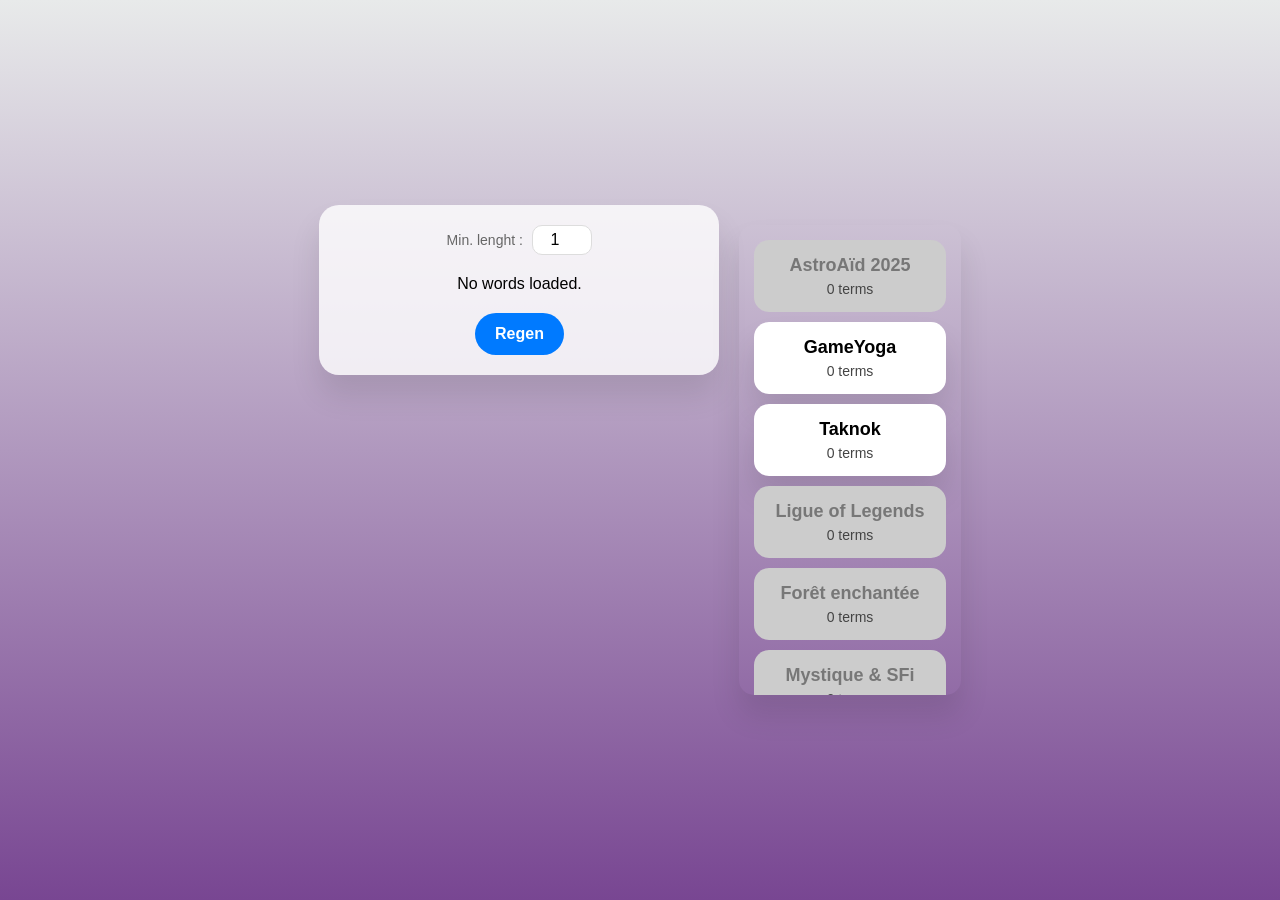
==== index.html @ 60b1a07b "indent" ====
<!DOCTYPE html>
<html lang="fr">
<head>
    <meta charset="UTF-8">
    <meta name="viewport" content="width=device-width, initial-scale=1.0">
    <link rel="icon" href="https://wartets.github.io/N-Body-Problem/image/browser-icon.png">
	<link rel="apple-touch-icon" href="https://wartets.github.io/N-Body-Problem/image/browser-icon.png">
	<meta name="apple-mobile-web-app-capable" content="yes">
    <meta property="og:image" content="https://wartets.github.io/N-Body-Problem/image/browser-icon.png">
    <meta property="og:type" content="website">
    <meta property="og:url" content="https://wartets.github.io/RandomWord">
    <title>Random Word</title>
	<link rel="stylesheet" href="styles.css">
</head>
<body>
	<script src="script.js"></script>
	<div class="main-container">
		<div id="container">
			<div>
				<label for="minLength">Min. lenght :</label>
				<input type="number" id="minLength" value="1" min="1">
			</div>
			<div id="words-container">Wait...</div>
			<button onclick="regenerateWords()">Regen</button>
		</div>
		<div id="source-container"></div>
	</div>
</body>
</html>
---- styles.css ----
* {
	box-sizing: border-box;
	margin: 0;
	padding: 0;
}

body {
	font-family: 'SF Pro Display', -apple-system, BlinkMacSystemFont, sans-serif;
	display: flex;
	height: 100vh;
	margin: 0;
	background: linear-gradient(180deg, #e8eaea, #784692);
	justify-content: center;
	align-items: center;
}

#container {
	background: rgba(255, 255, 255, 0.8);
	padding: 20px;
	border-radius: 20px;
	box-shadow: 0 20px 30px rgba(0, 0, 0, 0.1);
	text-align: center;
	width: 90%;
	max-width: 400px;
}

h1 {
	font-size: 22px;
	font-weight: 600;
	color: #333;
	margin-bottom: 15px;
}

label {
	font-size: 14px;
	color: #666;
}

input {
	font-size: 16px;
	width: 60px;
	padding: 5px;
	border: 1px solid #ddd;
	border-radius: 10px;
	text-align: center;
	outline: none;
	margin-left: 5px;
}

#words-container {
	margin: 20px 0;
}

.word-item {
	font-size: 20px;
	font-weight: 600;
	color: #222;
	padding: 10px;
	background: #f8f8f8;
	border-radius: 12px;
	margin: 5px 0;
	box-shadow: 0 2px 5px rgba(0, 0, 0, 0.05);
}

.lengths {
	font-size: 14px;
	color: #888;
	margin-top: 5px;
}

button {
	font-size: 16px;
	font-weight: 600;
	background: #007aff;
	color: white;
	border: none;
	padding: 12px 20px;
	border-radius: 25px;
	cursor: pointer;
	transition: background 0.2s ease-in-out;
}

button:hover {
	background: #005ecb;
	transform: scale(1.02);
}

#source-container {
	gap: 20px;
	background: argb(240, 240, 240, 0.4);
	padding: 15px;
	border-radius: 15px;
	box-shadow: 0 5px 15px rgba(0, 0, 0, 0.1);
	text-align: center;
    max-height: 470px;
    max-width: 500px;
    overflow-y: auto;
}

table {
	width: 100%;
	border-collapse: collapse;
	margin-top: 10px;
}

th, td {
	padding: 10px;
	border-bottom: 1px solid #ddd;
}

th {
	background-color: #f5f5f5;
	font-weight: 600;
	color: #333;
}

tr:last-child td {
	border-bottom: none;
}

td {
	font-size: 14px;
	color: #444;
}

input[type="checkbox"] {
	width: 18px;
	height: 18px;
	cursor: pointer;
}

#source-container {
	display: flex;
	flex-direction: column;
	align-items: center;
	margin-top: 20px;
	gap: 10px;
	box-shadow: 0 20px 30px rgba(0, 0, 0, 0.1);
}

.source-card {
	background: white;
	padding: 15px;
	border-radius: 15px;
	box-shadow: 0 20px 30px rgba(0, 0, 0, 0.1);
	text-align: center;
	width: 100%;
	max-width: 400px;
	cursor: pointer;
	transition: background 0.3s ease, transform 0.1s ease;
}

.source-card:hover {
	transform: scale(1.02);
}

.source-card.disabled {
	background: #ccc;
	color: #777;
	box-shadow: none;
	cursor: pointer;
}

.source-card h3 {
	margin: 0;
	font-size: 18px;
	font-weight: 600;
}

.source-card p {
	margin: 5px 0 0;
	font-size: 14px;
	color: #444;
}

.main-container {
    display: flex;
    gap: 20px;
    justify-content: center;
    align-items: flex-start;
    width: 100%;
    max-width: 900px;
}

::-webkit-scrollbar {
    width: 5px;
    height: 5px;
}

::-webkit-scrollbar-thumb {
    background: rgba(177, 105, 214, 0.7);
    border-radius: 10px;
}

::-webkit-scrollbar-track {
    background: rgba(0, 0, 0, 0);
	transition: background 0.2s ease-in-out;
}

::-webkit-scrollbar-thumb:hover {
    background: rgba(120, 70, 156, 0.9);
	transition: background 0.2s ease-in-out;
}
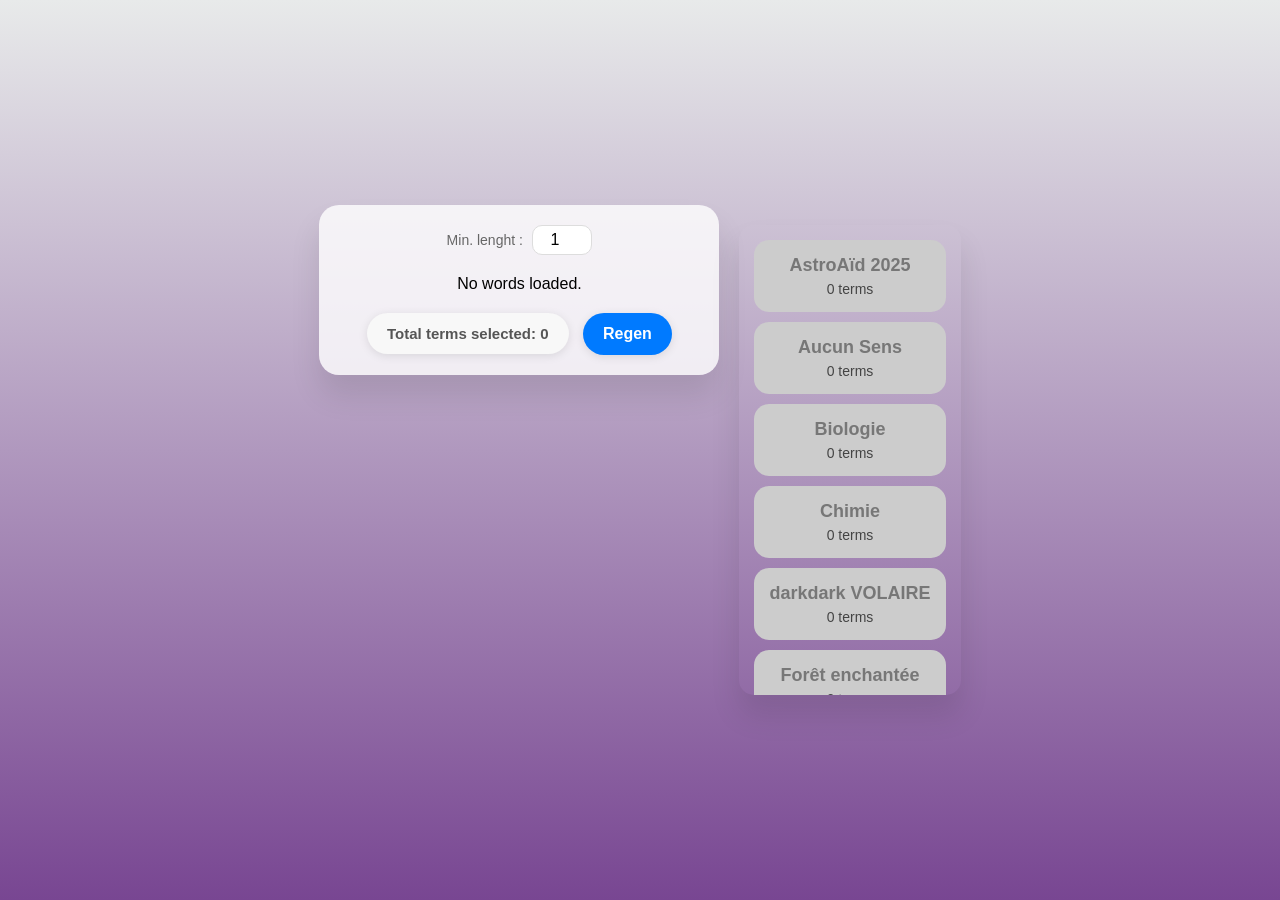
==== commit cbd44ed5: "page style" ====
--- a/index.html
+++ b/index.html
@@ -21,6 +21,7 @@
 				<input type="number" id="minLength" value="1" min="1">
 			</div>
 			<div id="words-container">Wait...</div>
+			<div id="total-terms" class="total-terms">Total terms selected: 0</div>
 			<button onclick="regenerateWords()">Regen</button>
 		</div>
 		<div id="source-container"></div>
--- a/styles.css
+++ b/styles.css
@@ -2,6 +2,7 @@
 	box-sizing: border-box;
 	margin: 0;
 	padding: 0;
+	user-select: none;
 }
 
 body {
@@ -76,6 +77,7 @@
 	border: none;
 	padding: 12px 20px;
 	border-radius: 25px;
+    box-shadow: 0 2px 10px rgba(0, 0, 0, 0.1);
 	cursor: pointer;
 	transition: background 0.2s ease-in-out;
 }
@@ -201,3 +203,24 @@
     background: rgba(120, 70, 156, 0.9);
 	transition: background 0.2s ease-in-out;
 }
+
+#total-terms {
+	margin-right: 10px;
+	font-size: 15px;
+	font-weight: 600;
+    color: #555;
+    background-color: #f0f0f0;
+    padding: 8px 15px;
+	border: none;
+	padding: 12px 20px;
+	border-radius: 25px;
+    box-shadow: 0 2px 10px rgba(0, 0, 0, 0.1);
+    text-align: center;
+    width: fit-content;
+}
+
+#total-terms {
+    display: inline-block;
+    font-weight: 600;
+    background-color: #f8f8f8;
+}
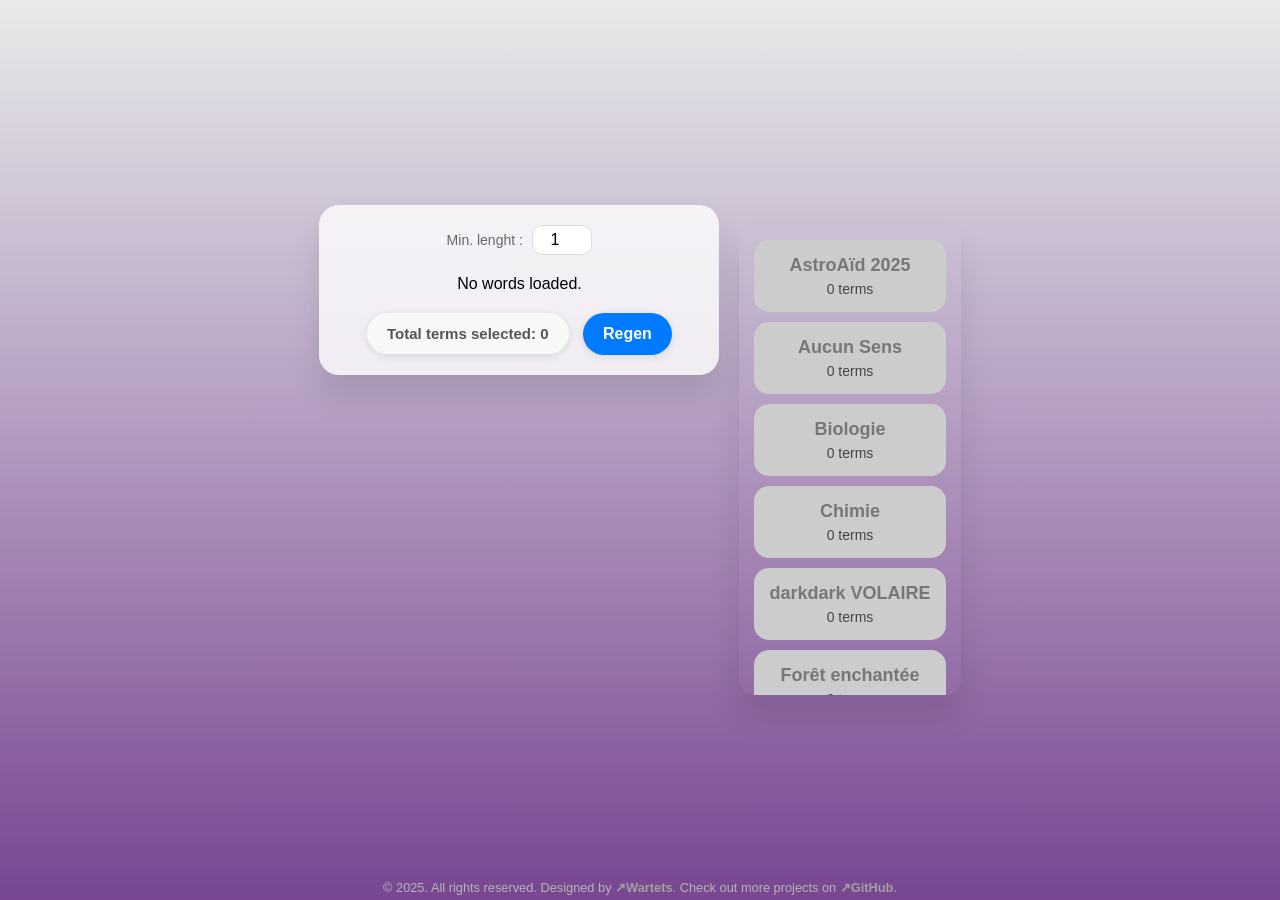
==== commit 75223584: "Added footer" ====
--- a/index.html
+++ b/index.html
@@ -26,5 +26,12 @@
 		</div>
 		<div id="source-container"></div>
 	</div>
+
+    <footer>
+        <p>&copy; 2025. All rights reserved. Designed by 
+            <a href="https://wartets.github.io/Wartets/" target="_blank">&#x2197;Wartets</a>.
+            <wbr>Check out more projects on <a href="https://github.com/wartets" target="_blank">&#x2197;GitHub</a>.
+        </p>
+    </footer>
 </body>
 </html>
--- a/styles.css
+++ b/styles.css
@@ -89,7 +89,7 @@
 
 #source-container {
 	gap: 20px;
-	background: argb(240, 240, 240, 0.4);
+	background: argb(241, 240, 240, 0.4);
 	padding: 15px;
 	border-radius: 15px;
 	box-shadow: 0 5px 15px rgba(0, 0, 0, 0.1);
@@ -223,4 +223,31 @@
     display: inline-block;
     font-weight: 600;
     background-color: #f8f8f8;
+}
+
+/* Footer */
+footer {
+	z-index: 3;
+    text-align: center;
+    margin-top: 30px;
+    padding-top: 5px;
+    padding-bottom: 5px;
+	color: #b4b4b4;
+	font-size: 0.8rem;
+    position: fixed;
+	left: 0;
+    bottom: 0;
+    width: 100%;
+}
+
+footer a {
+    color: #a0a0a0;
+    text-decoration: none;
+    font-weight: bold;
+    transition: color 0.15s ease-in;
+}
+
+footer a:hover {
+    color: #555;
+    text-decoration: underline;
 }
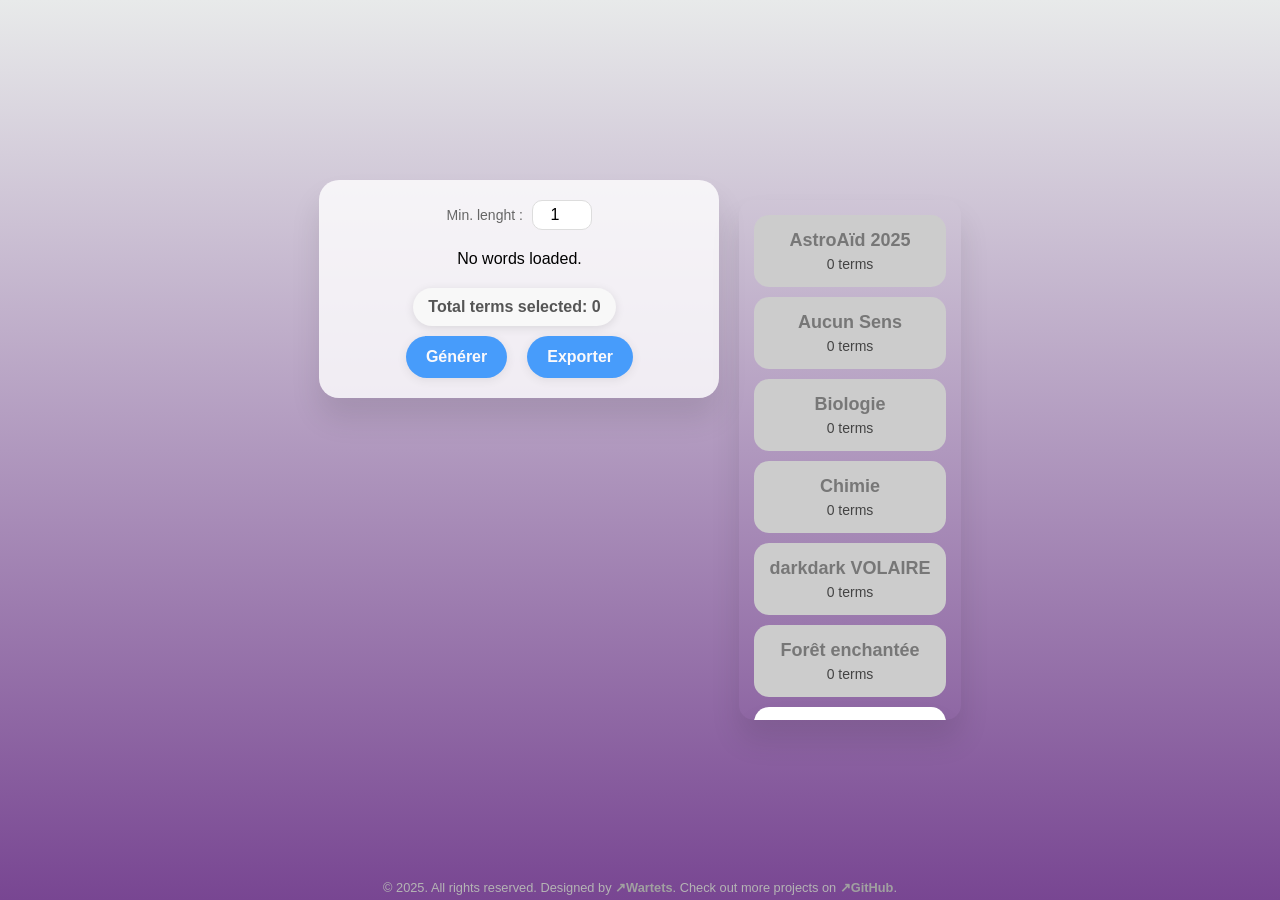
==== commit 363d513d: "adding export" ====
--- a/index.html
+++ b/index.html
@@ -21,12 +21,20 @@
 				<input type="number" id="minLength" value="1" min="1">
 			</div>
 			<div id="words-container">Wait...</div>
-			<div id="total-terms" class="total-terms">Total terms selected: 0</div>
-			<button onclick="regenerateWords()">Regen</button>
+			<div id="control-panel">
+				<div id="total-terms" class="total-terms">Total terms selected: 0</div>
+				<div id="buttons-panel">
+					<button id="regen-btn" onclick="regenerateWords()">Générer</button>
+					<button id="export-btn" onclick="exportWords()">Exporter</button>
+				</div>
+			</div>
+			<div id="loading-icon" style="display: none;"></div>
 		</div>
 		<div id="source-container"></div>
 	</div>
-
+	<div id="overlay" style="display: none;">
+		<div class="loading-icon"></div>
+	</div>
     <footer>
         <p>&copy; 2025. All rights reserved. Designed by 
             <a href="https://wartets.github.io/Wartets/" target="_blank">&#x2197;Wartets</a>.
--- a/styles.css
+++ b/styles.css
@@ -89,12 +89,11 @@
 
 #source-container {
 	gap: 20px;
-	background: argb(241, 240, 240, 0.4);
 	padding: 15px;
 	border-radius: 15px;
 	box-shadow: 0 5px 15px rgba(0, 0, 0, 0.1);
 	text-align: center;
-    max-height: 470px;
+    max-height: 520px;
     max-width: 500px;
     overflow-y: auto;
 }
@@ -225,7 +224,6 @@
     background-color: #f8f8f8;
 }
 
-/* Footer */
 footer {
 	z-index: 3;
     text-align: center;
@@ -250,4 +248,83 @@
 footer a:hover {
     color: #555;
     text-decoration: underline;
-}+}
+
+.loading-icon {
+    width: 30px;
+    height: 30px;
+    border: 4px solid #f3f3f3;
+    border-top: 4px solid #3498db;
+    border-radius: 50%;
+    animation: spin 2s linear infinite;
+    margin: 0 auto;
+}
+
+@keyframes spin {
+    0% { transform: rotate(0deg); }
+    100% { transform: rotate(360deg); }
+}
+
+#export-container {
+	display: flex;
+	flex-direction: column;
+	align-items: center;
+	margin-top: 20px;
+}
+#export-container button {
+	opacity: 0.5;
+	margin-bottom: 10px;
+}
+#export-container .loading-icon {
+	margin: 0;
+}
+
+#overlay {
+	position: fixed;
+	top: 0;
+	left: 0;
+	width: 100%;
+	height: 100%;
+	background: rgba(0, 0, 0, 0.7);
+	display: flex;
+	justify-content: center;
+	align-items: center;
+	z-index: 1000;
+}
+
+#control-panel {
+	margin-top: 20px;
+	display: flex;
+	flex-direction: column;
+	align-items: center;
+	gap: 10px;
+}
+#total-terms {
+	font-size: 16px;
+	font-weight: 600;
+	color: #555;
+	background-color: #f8f8f8;
+	padding: 10px 15px;
+	border-radius: 25px;
+	box-shadow: 0 2px 10px rgba(0, 0, 0, 0.1);
+}
+#buttons-panel {
+	display: flex;
+	gap: 20px;
+}
+#buttons-panel button {
+	opacity: 0.7;
+	padding: 12px 20px;
+	border-radius: 25px;
+	border: none;
+	background: #007aff;
+	color: white;
+	font-size: 16px;
+	font-weight: 600;
+	cursor: pointer;
+	transition: background 0.2s ease-in-out, transform 0.2s;
+}
+#buttons-panel button:hover {
+	background: #005ecb;
+	transform: scale(1.02);
+}
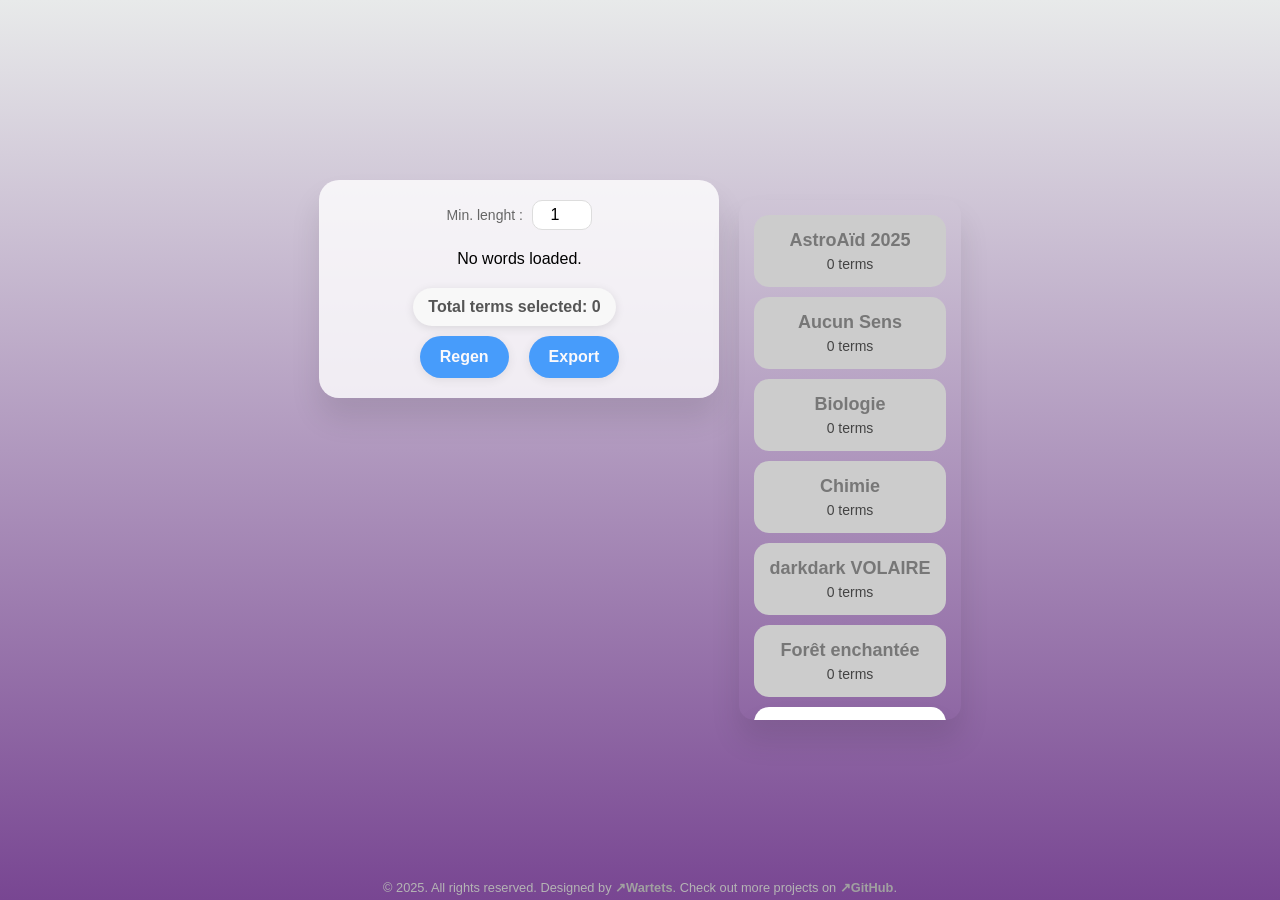
==== commit 854a9830: "Update index.html" ====
--- a/index.html
+++ b/index.html
@@ -24,8 +24,8 @@
 			<div id="control-panel">
 				<div id="total-terms" class="total-terms">Total terms selected: 0</div>
 				<div id="buttons-panel">
-					<button id="regen-btn" onclick="regenerateWords()">Générer</button>
-					<button id="export-btn" onclick="exportWords()">Exporter</button>
+					<button id="regen-btn" onclick="regenerateWords()">Regen</button>
+					<button id="export-btn" onclick="exportWords()">Export</button>
 				</div>
 			</div>
 			<div id="loading-icon" style="display: none;"></div>
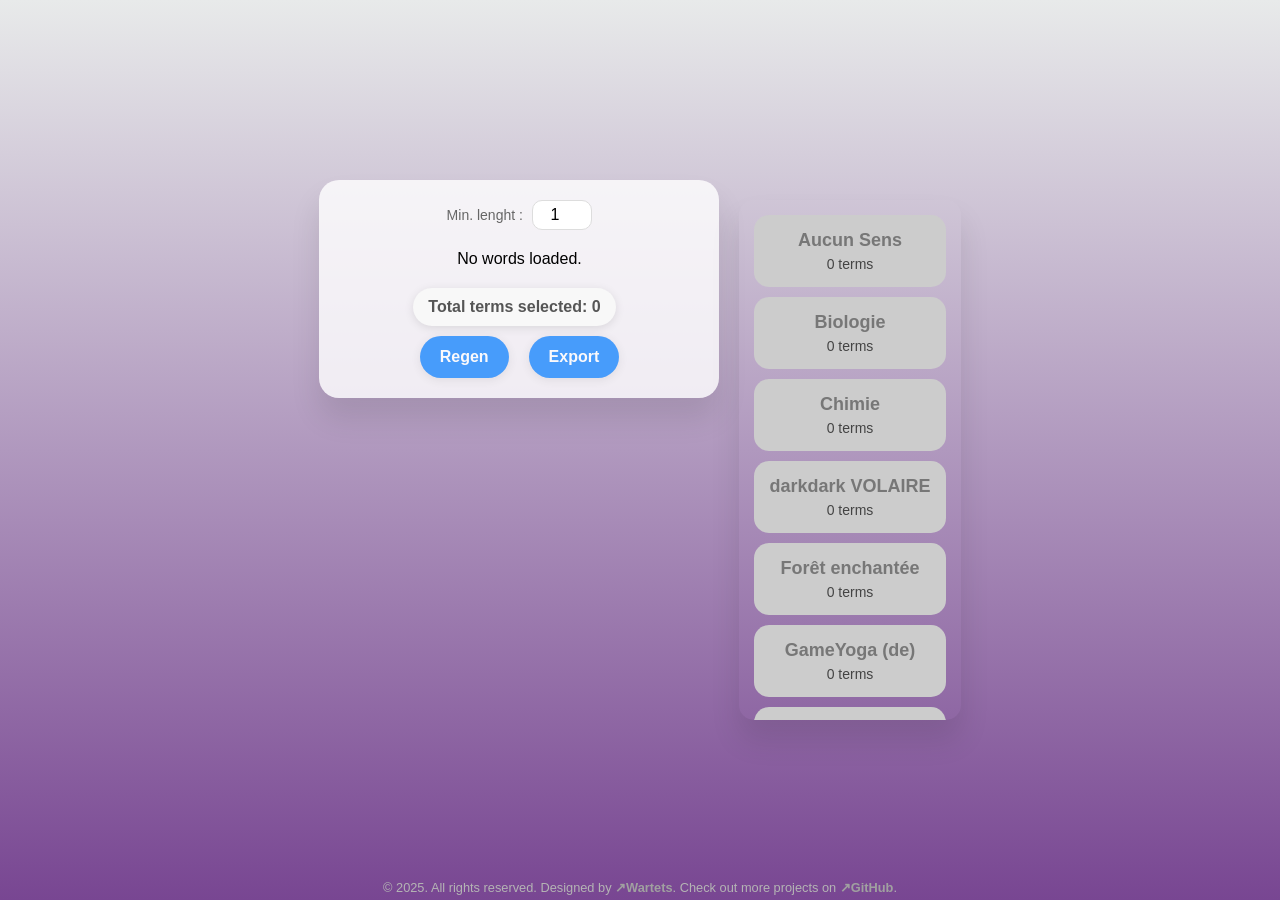
==== commit a5156dae: "whitespace changes" ====
--- a/index.html
+++ b/index.html
@@ -1,15 +1,15 @@
 <!DOCTYPE html>
 <html lang="fr">
 <head>
-    <meta charset="UTF-8">
-    <meta name="viewport" content="width=device-width, initial-scale=1.0">
-    <link rel="icon" href="https://wartets.github.io/N-Body-Problem/image/browser-icon.png">
+	<meta charset="UTF-8">
+	<meta name="viewport" content="width=device-width, initial-scale=1.0">
+	<link rel="icon" href="https://wartets.github.io/N-Body-Problem/image/browser-icon.png">
 	<link rel="apple-touch-icon" href="https://wartets.github.io/N-Body-Problem/image/browser-icon.png">
 	<meta name="apple-mobile-web-app-capable" content="yes">
-    <meta property="og:image" content="https://wartets.github.io/N-Body-Problem/image/browser-icon.png">
-    <meta property="og:type" content="website">
-    <meta property="og:url" content="https://wartets.github.io/RandomWord">
-    <title>Random Word</title>
+	<meta property="og:image" content="https://wartets.github.io/N-Body-Problem/image/browser-icon.png">
+	<meta property="og:type" content="website">
+	<meta property="og:url" content="https://wartets.github.io/RandomWord">
+	<title>Random Word</title>
 	<link rel="stylesheet" href="styles.css">
 </head>
 <body>
@@ -35,11 +35,11 @@
 	<div id="overlay" style="display: none;">
 		<div class="loading-icon"></div>
 	</div>
-    <footer>
-        <p>&copy; 2025. All rights reserved. Designed by 
-            <a href="https://wartets.github.io/Wartets/" target="_blank">&#x2197;Wartets</a>.
-            <wbr>Check out more projects on <a href="https://github.com/wartets" target="_blank">&#x2197;GitHub</a>.
-        </p>
-    </footer>
+	<footer>
+		<p>&copy; 2025. All rights reserved. Designed by 
+			<a href="https://wartets.github.io/Wartets/" target="_blank">&#x2197;Wartets</a>.
+			<wbr>Check out more projects on <a href="https://github.com/wartets" target="_blank">&#x2197;GitHub</a>.
+		</p>
+	</footer>
 </body>
 </html>
--- a/styles.css
+++ b/styles.css
@@ -77,7 +77,7 @@
 	border: none;
 	padding: 12px 20px;
 	border-radius: 25px;
-    box-shadow: 0 2px 10px rgba(0, 0, 0, 0.1);
+	box-shadow: 0 2px 10px rgba(0, 0, 0, 0.1);
 	cursor: pointer;
 	transition: background 0.2s ease-in-out;
 }
@@ -93,9 +93,9 @@
 	border-radius: 15px;
 	box-shadow: 0 5px 15px rgba(0, 0, 0, 0.1);
 	text-align: center;
-    max-height: 520px;
-    max-width: 500px;
-    overflow-y: auto;
+	max-height: 520px;
+	max-width: 500px;
+	overflow-y: auto;
 }
 
 table {
@@ -175,31 +175,31 @@
 }
 
 .main-container {
-    display: flex;
-    gap: 20px;
-    justify-content: center;
-    align-items: flex-start;
-    width: 100%;
-    max-width: 900px;
+	display: flex;
+	gap: 20px;
+	justify-content: center;
+	align-items: flex-start;
+	width: 100%;
+	max-width: 900px;
 }
 
 ::-webkit-scrollbar {
-    width: 5px;
-    height: 5px;
+	width: 5px;
+	height: 5px;
 }
 
 ::-webkit-scrollbar-thumb {
-    background: rgba(177, 105, 214, 0.7);
-    border-radius: 10px;
+	background: rgba(177, 105, 214, 0.7);
+	border-radius: 10px;
 }
 
 ::-webkit-scrollbar-track {
-    background: rgba(0, 0, 0, 0);
+	background: rgba(0, 0, 0, 0);
 	transition: background 0.2s ease-in-out;
 }
 
 ::-webkit-scrollbar-thumb:hover {
-    background: rgba(120, 70, 156, 0.9);
+	background: rgba(120, 70, 156, 0.9);
 	transition: background 0.2s ease-in-out;
 }
 
@@ -207,62 +207,62 @@
 	margin-right: 10px;
 	font-size: 15px;
 	font-weight: 600;
-    color: #555;
-    background-color: #f0f0f0;
-    padding: 8px 15px;
+	color: #555;
+	background-color: #f0f0f0;
+	padding: 8px 15px;
 	border: none;
 	padding: 12px 20px;
 	border-radius: 25px;
-    box-shadow: 0 2px 10px rgba(0, 0, 0, 0.1);
-    text-align: center;
-    width: fit-content;
+	box-shadow: 0 2px 10px rgba(0, 0, 0, 0.1);
+	text-align: center;
+	width: fit-content;
 }
 
 #total-terms {
-    display: inline-block;
-    font-weight: 600;
-    background-color: #f8f8f8;
+	display: inline-block;
+	font-weight: 600;
+	background-color: #f8f8f8;
 }
 
 footer {
 	z-index: 3;
-    text-align: center;
-    margin-top: 30px;
-    padding-top: 5px;
-    padding-bottom: 5px;
+	text-align: center;
+	margin-top: 30px;
+	padding-top: 5px;
+	padding-bottom: 5px;
 	color: #b4b4b4;
 	font-size: 0.8rem;
-    position: fixed;
+	position: fixed;
 	left: 0;
-    bottom: 0;
-    width: 100%;
+	bottom: 0;
+	width: 100%;
 }
 
 footer a {
-    color: #a0a0a0;
-    text-decoration: none;
-    font-weight: bold;
-    transition: color 0.15s ease-in;
+	color: #a0a0a0;
+	text-decoration: none;
+	font-weight: bold;
+	transition: color 0.15s ease-in;
 }
 
 footer a:hover {
-    color: #555;
-    text-decoration: underline;
+	color: #555;
+	text-decoration: underline;
 }
 
 .loading-icon {
-    width: 30px;
-    height: 30px;
-    border: 4px solid #f3f3f3;
-    border-top: 4px solid #3498db;
-    border-radius: 50%;
-    animation: spin 2s linear infinite;
-    margin: 0 auto;
+	width: 30px;
+	height: 30px;
+	border: 4px solid #f3f3f3;
+	border-top: 4px solid #3498db;
+	border-radius: 50%;
+	animation: spin 2s linear infinite;
+	margin: 0 auto;
 }
 
 @keyframes spin {
-    0% { transform: rotate(0deg); }
-    100% { transform: rotate(360deg); }
+	0% { transform: rotate(0deg); }
+	100% { transform: rotate(360deg); }
 }
 
 #export-container {
@@ -327,4 +327,4 @@
 #buttons-panel button:hover {
 	background: #005ecb;
 	transform: scale(1.02);
-}
+}
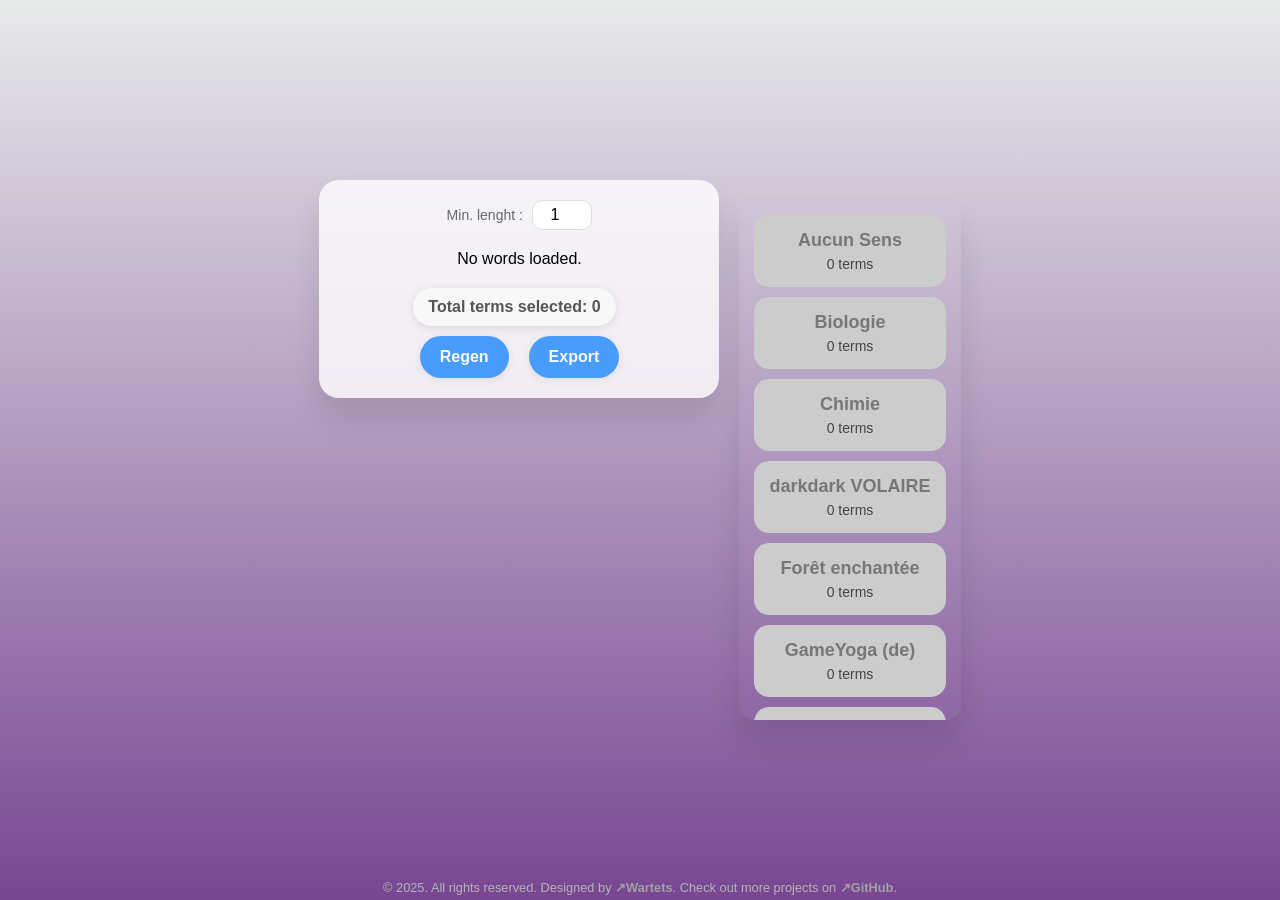
==== commit 4dce5cb7: "list update" ====
--- a/index.html
+++ b/index.html
@@ -2,7 +2,7 @@
 <html lang="fr">
 <head>
 	<meta charset="UTF-8">
-	<meta name="viewport" content="width=device-width, initial-scale=1.0">
+	<meta name="viewport" content="width=device-width, initial-scale=1.0, maximum-scale=1.0, user-scalable=no">
 	<link rel="icon" href="https://wartets.github.io/N-Body-Problem/image/browser-icon.png">
 	<link rel="apple-touch-icon" href="https://wartets.github.io/N-Body-Problem/image/browser-icon.png">
 	<meta name="apple-mobile-web-app-capable" content="yes">
@@ -42,4 +42,4 @@
 		</p>
 	</footer>
 </body>
-</html>
+</html>
--- a/styles.css
+++ b/styles.css
@@ -5,10 +5,15 @@
 	user-select: none;
 }
 
+html, body {
+	width: 100%;
+	overflow: auto;
+}
+
 body {
 	font-family: 'SF Pro Display', -apple-system, BlinkMacSystemFont, sans-serif;
 	display: flex;
-	height: 100vh;
+	min-height: 100vh;
 	margin: 0;
 	background: linear-gradient(180deg, #e8eaea, #784692);
 	justify-content: center;
@@ -225,7 +230,7 @@
 }
 
 footer {
-	z-index: 3;
+	z-index: -1;
 	text-align: center;
 	margin-top: 30px;
 	padding-top: 5px;
@@ -327,4 +332,30 @@
 #buttons-panel button:hover {
 	background: #005ecb;
 	transform: scale(1.02);
+}
+
+@media screen and (max-width: 599px) {
+	.main-container {
+		flex-direction: column;
+		align-items: center;
+		flex-grow: 1;
+		padding-top: 20px;
+		padding-bottom: 0px;
+	}
+	#source-container {
+		max-height: 200px;
+		max-width: 500px;
+		padding: 5px;
+		display: grid;
+		gap: 15px;
+		padding: 5px;
+		border-radius: 15px;
+		box-shadow: 0 5px 15px rgba(0, 0, 0, 0.1);
+		text-align: center;
+		max-width: 500px;
+		max-height: none;
+		overflow-y: auto;
+		width: 80%;
+		padding-bottom: 50px;
+	}
 }
